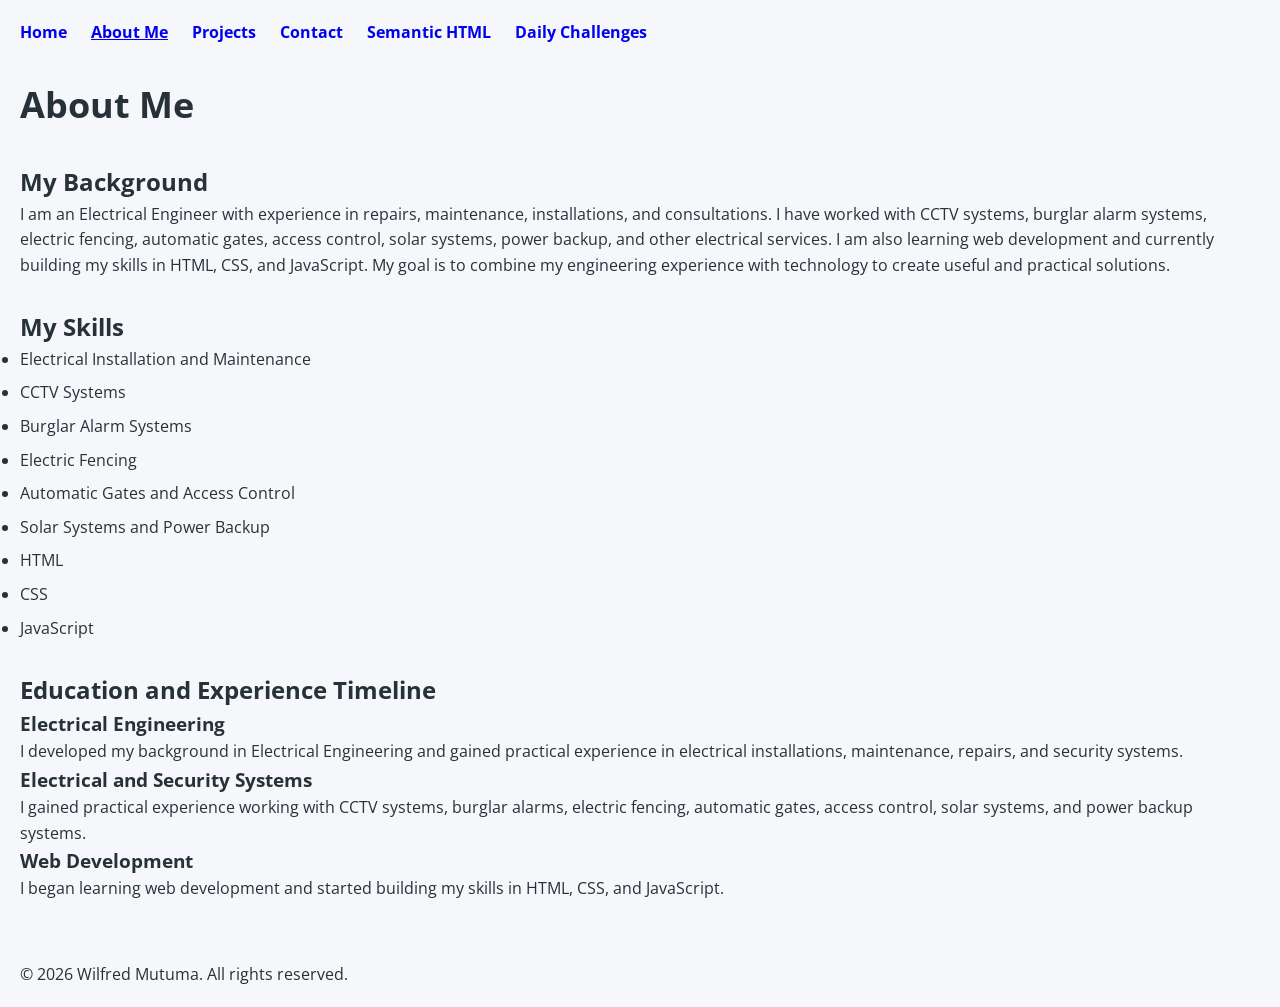
==== about.html @ d461689f "Add: Week 1 portfolio as the starting point" ====
<!DOCTYPE html>
<html lang="en">

<head>
    <meta charset="UTF-8">
    <meta name="viewport" content="width=device-width, initial-scale=1.0">

    <title>About Me - Wilfred Mutuma</title>

    <link rel="stylesheet" href="style.css">
</head>

<body>

    <header>

        <nav>
            <a href="index.html">Home</a>
            <a href="about.html" aria-current="page">About Me</a>
            <a href="projects.html">Projects</a>
            <a href="contact.html">Contact</a>
            <a href="semantic-conversion.html">Semantic HTML</a>
            <a href="daily-challenges.html">Daily Challenges</a>
        </nav>

        <h1>About Me</h1>

    </header>

    <main>

        <section>
            <h2>My Background</h2>

            <p>
                I am an Electrical Engineer with experience in repairs, maintenance,
                installations, and consultations. I have worked with CCTV systems,
                burglar alarm systems, electric fencing, automatic gates, access control,
                solar systems, power backup, and other electrical services.

                I am also learning web development and currently building my skills in
                HTML, CSS, and JavaScript. My goal is to combine my engineering experience
                with technology to create useful and practical solutions.
            </p>
        </section>

        <section>
            <h2>My Skills</h2>

            <ul>
                <li>Electrical Installation and Maintenance</li>
                <li>CCTV Systems</li>
                <li>Burglar Alarm Systems</li>
                <li>Electric Fencing</li>
                <li>Automatic Gates and Access Control</li>
                <li>Solar Systems and Power Backup</li>
                <li>HTML</li>
                <li>CSS</li>
                <li>JavaScript</li>
            </ul>
        </section>

        <section>
    <h2>Education and Experience Timeline</h2>

    <article>
        <h3>Electrical Engineering</h3>

        <p>
            I developed my background in Electrical Engineering and gained
            practical experience in electrical installations, maintenance,
            repairs, and security systems.
        </p>
    </article>

    <article>
        <h3>Electrical and Security Systems</h3>

        <p>
            I gained practical experience working with CCTV systems,
            burglar alarms, electric fencing, automatic gates, access control,
            solar systems, and power backup systems.
        </p>
    </article>

    <article>
        <h3>Web Development</h3>

        <p>
            I began learning web development and started building my skills
            in HTML, CSS, and JavaScript.
        </p>
    </article>

</section>

    </main>

    <footer>
        <p>&copy; 2026 Wilfred Mutuma. All rights reserved.</p>
    </footer>

</body>

</html>
---- style.css ----
/* Google Fonts */
@import url('https://fonts.googleapis.com/css2?family=Open+Sans:wght@400;600;700&family=Poppins:wght@400;500;600;700&display=swap');

/* Website design variables */
:root {
    --font-heading: 'Poppins', sans-serif;
    --font-body: 'Open Sans', sans-serif;

    --font-base: 1rem;
    --font-lg: 1.125rem;
    --font-xl: 1.25rem;
    --font-2xl: 1.5rem;
    --font-3xl: 1.875rem;
    --font-4xl: 2.25rem;

    --color-primary: #173b67;
    --color-secondary: #0f9d8a;
    --color-background: #f5f7fa;
    --color-text: #263238;
    --color-muted: #64748b;
}

/* CSS Reset */
* {
    margin: 0;
    padding: 0;
    box-sizing: border-box;
}

body {
    font-family: var(--font-body);
    font-size: var(--font-base);
    line-height: 1.6;
    color: var(--color-text);
    background-color: var(--color-background);
    padding: 20px;
}
nav {
    margin-bottom: 30px;
}

nav a {
    margin-right: 20px;
    text-decoration: none;
    font-weight: bold;
}
nav a[aria-current="page"] {
    text-decoration: underline;
}
h1 {
    font-size: 36px;
    margin-bottom: 20px;
}

h2 {
    margin-top: 30px;
}
img {
    max-width: 300px;
    height: auto;
}
form {
    max-width: 600px;
}

form label {
    display: block;
    margin-top: 15px;
}

form input,
form select,
form textarea {
    display: block;
    width: 100%;
    max-width: 500px;
    padding: 10px;
    margin-top: 5px;
    box-sizing: border-box;
}
form textarea {
    height: 150px;
    resize: vertical;
}
form button {
    margin-top: 20px;
    padding: 10px 20px;
    font-size: 16px;
    cursor: pointer;
}
fieldset {
    padding: 20px;
}
fieldset {
    border: 1px solid #ccc;
    border-radius: 5px;
}
nav a:hover {
    text-decoration: underline;
}
p {
    line-height: 1.6;
}
li {
    margin-bottom: 8px;
}
footer {
    margin-top: 40px;
    padding-top: 20px;
}
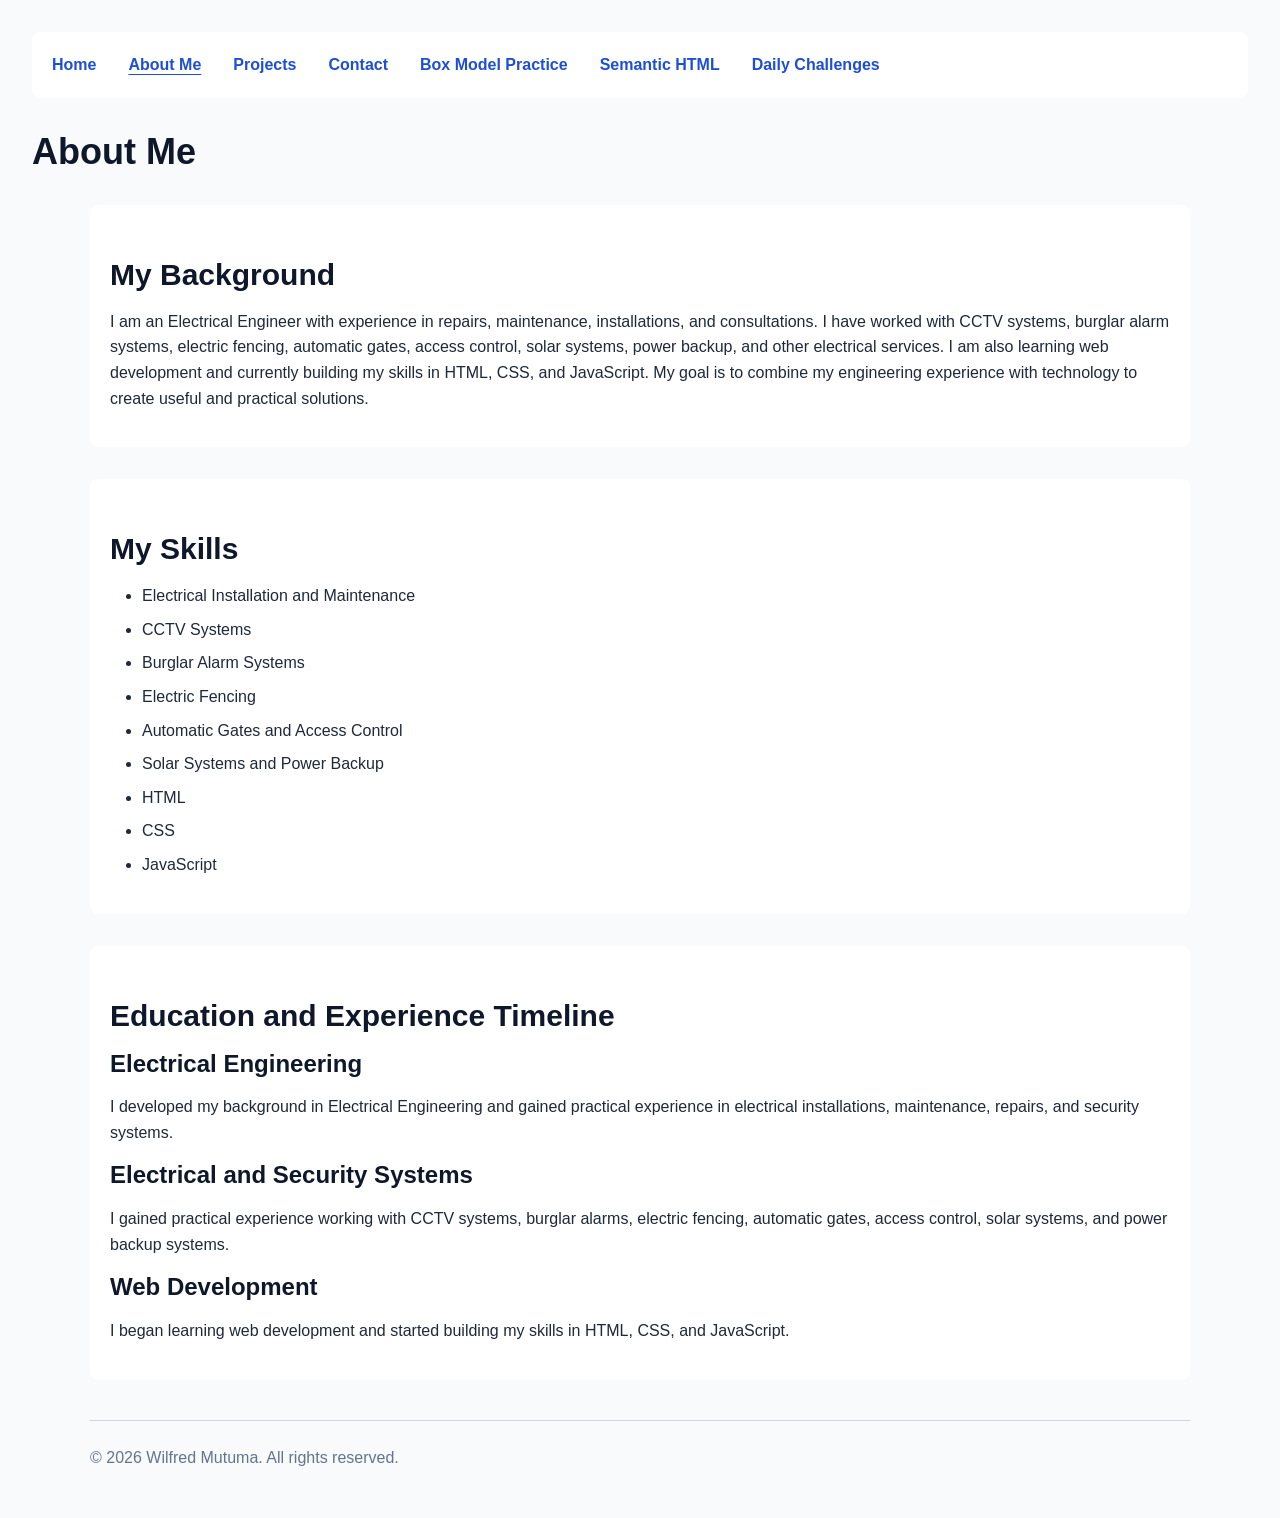
==== commit 28cfc5ba: "Complete Week 2 CSS layout and responsive design" ====
--- a/about.html
+++ b/about.html
@@ -7,7 +7,7 @@
 
     <title>About Me - Wilfred Mutuma</title>
 
-    <link rel="stylesheet" href="style.css">
+    <link rel="stylesheet" href="styles.css">
 </head>
 
 <body>
@@ -19,6 +19,7 @@
             <a href="about.html" aria-current="page">About Me</a>
             <a href="projects.html">Projects</a>
             <a href="contact.html">Contact</a>
+            <a href="box-model-practice.html">Box Model Practice</a>
             <a href="semantic-conversion.html">Semantic HTML</a>
             <a href="daily-challenges.html">Daily Challenges</a>
         </nav>
--- a/styles.css
+++ b/styles.css
@@ -0,0 +1,735 @@
+
+/* ========================================
+   1. CSS VARIABLES: COLOURS AND TYPOGRAPHY
+======================================== */
+
+:root {
+    /* Colour system */
+    --color-primary: #1d4ed8;
+    --color-secondary: #0f172a;
+    --color-background: #f8fafc;
+    --color-surface: #ffffff;
+    --color-text: #1e293b;
+    --color-muted: #64748b;
+    --color-primary-light: #dbeafe;
+    --color-primary-dark: #1e40af;
+    --color-border: #cbd5e1;
+    --color-danger: #b91c1c;
+    --color-success: #15803d;
+
+    /* Typography scale */
+    --font-xs: 0.75rem;
+    --font-sm: 0.875rem;
+    --font-base: 1rem;
+    --font-lg: 1.125rem;
+    --font-xl: 1.25rem;
+    --font-2xl: 1.5rem;
+    --font-3xl: 1.875rem;
+    --font-4xl: 2.25rem;
+
+    /* Spacing */
+    --space-xs: 0.25rem;
+    --space-sm: 0.5rem;
+    --space-md: 1rem;
+    --space-lg: 1.5rem;
+    --space-xl: 2rem;
+    --space-2xl: 3rem;
+
+    /* Layout */
+    --content-width: 1100px;
+    --border-radius: 8px;
+    --shadow: 0 2px 8px rgb(15 23 42 / 8%);
+}
+
+/* ========================================
+   2. RESET AND BOX MODEL
+======================================== */
+
+*,
+*::before,
+*::after {
+    margin: 0;
+    padding: 0;
+    box-sizing: border-box;
+}
+
+html {
+    scroll-behavior: smooth;
+}
+
+body {
+    font-family: Arial, Helvetica, sans-serif;
+    font-size: var(--font-base);
+    line-height: 1.6;
+    color: var(--color-text);
+    background-color: var(--color-background);
+    padding: var(--space-md);
+}
+
+/* ========================================
+   3. TYPOGRAPHY SYSTEM
+======================================== */
+
+h1,
+h2,
+h3,
+h4,
+h5,
+h6 {
+    font-family: Arial, Helvetica, sans-serif;
+    line-height: 1.2;
+    color: var(--color-secondary);
+    margin-bottom: var(--space-md);
+}
+
+h1 {
+    font-size: var(--font-4xl);
+}
+
+h2 {
+    font-size: var(--font-3xl);
+    margin-top: var(--space-xl);
+}
+
+h3 {
+    font-size: var(--font-2xl);
+}
+
+h4 {
+    font-size: var(--font-xl);
+}
+
+p {
+    font-size: var(--font-base);
+    line-height: 1.6;
+    margin-bottom: var(--space-md);
+}
+
+small {
+    font-size: var(--font-sm);
+    color: var(--color-muted);
+}
+
+ul,
+ol {
+    padding-left: var(--space-xl);
+    margin-bottom: var(--space-md);
+}
+
+li {
+    margin-bottom: var(--space-sm);
+}
+
+strong {
+    font-weight: 700;
+}
+
+/* ========================================
+   4. LINKS AND NAVIGATION
+======================================== */
+
+nav {
+    display: flex;
+    flex-wrap: wrap;
+    align-items: center;
+    gap: var(--space-md);
+    margin-bottom: var(--space-xl);
+    padding: var(--space-md);
+    background-color: var(--color-surface);
+    border-radius: var(--border-radius);
+}
+
+nav a {
+    color: var(--color-primary);
+    font-weight: bold;
+    text-decoration: none;
+}
+
+nav a[aria-current="page"] {
+    text-decoration: underline;
+    text-underline-offset: 4px;
+}
+
+a {
+    color: var(--color-primary);
+    text-underline-offset: 3px;
+    -webkit-tap-highlight-color: transparent;
+}
+
+a:hover {
+    color: var(--color-primary-dark);
+    text-decoration: underline;
+}
+
+nav a:hover {
+    text-decoration: underline;
+}
+
+/* Visible keyboard focus */
+a:focus-visible,
+button:focus-visible,
+input:focus-visible,
+select:focus-visible,
+textarea:focus-visible {
+    outline: 3px solid var(--color-primary);
+    outline-offset: 3px;
+}
+
+/* ========================================
+   5. IMAGES
+======================================== */
+
+img {
+    display: block;
+    max-width: 100%;
+    height: auto;
+    border-radius: var(--border-radius);
+}
+
+figure {
+    margin-bottom: var(--space-lg);
+}
+
+figcaption {
+    margin-top: var(--space-sm);
+    font-size: var(--font-sm);
+    color: var(--color-muted);
+}
+
+/* ========================================
+   6. FORMS AND BUTTONS
+======================================== */
+
+form {
+    width: 100%;
+    max-width: 600px;
+}
+
+form label {
+    display: block;
+    margin-top: var(--space-md);
+    font-weight: bold;
+}
+
+form input,
+form select,
+form textarea {
+    display: block;
+    width: 100%;
+    max-width: 500px;
+    padding: 0.75rem;
+    margin-top: var(--space-sm);
+    border: 1px solid var(--color-border);
+    border-radius: 4px;
+    background-color: var(--color-surface);
+    color: var(--color-text);
+    font: inherit;
+}
+
+form textarea {
+    min-height: 150px;
+    resize: vertical;
+}
+
+form input:focus,
+form select:focus,
+form textarea:focus {
+    border-color: var(--color-primary);
+}
+
+form input:invalid:not(:placeholder-shown),
+form textarea:invalid:not(:placeholder-shown) {
+    border-color: var(--color-danger);
+}
+
+form button,
+button {
+    display: inline-block;
+    margin-top: var(--space-lg);
+    padding: 0.75rem 1.25rem;
+    border: none;
+    border-radius: 4px;
+    background-color: var(--color-primary);
+    color: #ffffff;
+    font: inherit;
+    font-weight: bold;
+    cursor: pointer;
+    transition: background-color 0.2s ease;
+    -webkit-tap-highlight-color: transparent;
+}
+
+form button:hover,
+button:hover {
+    background-color: var(--color-primary-dark);
+}
+
+button:disabled {
+    background-color: var(--color-muted);
+    cursor: not-allowed;
+}
+
+fieldset {
+    padding: var(--space-lg);
+    border: 1px solid var(--color-border);
+    border-radius: var(--border-radius);
+}
+
+legend {
+    padding-inline: var(--space-sm);
+    font-weight: bold;
+}
+
+/* Secondary button */
+.button-secondary {
+    background-color: var(--color-secondary);
+}
+
+.button-secondary:hover {
+    background-color: var(--color-muted);
+}
+
+/* ========================================
+   7. MAIN CONTENT AND FOOTER
+======================================== */
+
+main {
+    width: 100%;
+    max-width: var(--content-width);
+    margin-inline: auto;
+}
+
+section {
+    margin-bottom: var(--space-xl);
+    padding: 1.25rem;
+    background-color: var(--color-surface);
+    border-radius: var(--border-radius);
+}
+
+footer {
+    margin-top: 40px;
+    padding-top: var(--space-lg);
+    border-top: 1px solid var(--color-border);
+    color: var(--color-muted);
+}
+
+/* ========================================
+   8. REUSABLE CARDS
+======================================== */
+
+.card {
+    padding: var(--space-lg);
+    margin-bottom: var(--space-lg);
+    background-color: var(--color-surface);
+    border: 1px solid var(--color-border);
+    border-radius: var(--border-radius);
+    box-shadow: var(--shadow);
+}
+
+.card h2,
+.card h3 {
+    margin-top: 0;
+}
+
+.card img {
+    width: 100%;
+    height: auto;
+}
+
+.card p:last-child {
+    margin-bottom: 0;
+}
+
+/* ========================================
+   9. BOX MODEL PRACTICE
+======================================== */
+
+/* Four box model examples */
+.box-examples {
+    display: grid;
+    grid-template-columns: repeat(
+        auto-fit,
+        minmax(min(100%, 220px), 1fr)
+    );
+    gap: var(--space-md);
+    margin-top: var(--space-md);
+}
+
+.model-box {
+    padding: 16px;
+    border: 2px solid var(--color-border);
+    background-color: var(--color-primary-light);
+}
+
+.model-box p {
+    margin-top: var(--space-sm);
+}
+
+.content-box {
+    background-color: var(--color-primary-light);
+    border-color: var(--color-border);
+}
+
+.padding-box {
+    padding: 28px;
+    background-color: #bfdbfe;
+    border-color: var(--color-primary);
+}
+
+.border-box-example {
+    border: 5px solid var(--color-primary);
+    background-color: var(--color-primary-light);
+}
+
+.margin-box {
+    margin: 12px;
+    padding: 12px;
+    border: 2px dashed var(--color-primary);
+    background-color: #eff6ff;
+    outline: 1px dotted var(--color-muted);
+    outline-offset: 4px;
+}
+
+/* Exercise: total width of 300px */
+.broken-box {
+    width: 300px;
+    max-width: 100%;
+    padding: 20px;
+    border: 1px solid var(--color-border);
+    background-color: var(--color-primary-light);
+    margin-top: var(--space-md);
+}
+
+.broken-box p {
+    margin: 0;
+}
+
+/* Exercise: portfolio card with total width of 300px */
+.practice-card {
+    width: 300px;
+    max-width: 100%;
+    padding: 20px;
+    border: 1px solid var(--color-border);
+    border-radius: var(--border-radius);
+    background-color: var(--color-surface);
+    margin-top: var(--space-md);
+}
+
+.practice-card img {
+    display: block;
+    width: 100%;
+    max-width: 100%;
+    height: auto;
+}
+
+.practice-card-content {
+    padding-top: 16px;
+}
+
+.practice-card h3 {
+    margin-bottom: 15px;
+}
+
+/* ========================================
+   10. FLEXBOX LAYOUT
+======================================== */
+
+.flex-container {
+    display: flex;
+    flex-wrap: wrap;
+    gap: var(--space-md);
+    align-items: center;
+}
+
+.flex-item {
+    flex: 1 1 200px;
+    padding: var(--space-lg);
+    background-color: var(--color-primary-light);
+    border: 1px solid var(--color-border);
+    border-radius: var(--border-radius);
+}
+
+.flex-center {
+    display: flex;
+    justify-content: center;
+    align-items: center;
+    gap: var(--space-md);
+}
+
+.flex-between {
+    display: flex;
+    flex-wrap: wrap;
+    justify-content: space-between;
+    align-items: center;
+    gap: var(--space-md);
+}
+
+/* ========================================
+   11. CSS GRID LAYOUT
+======================================== */
+
+.grid-container {
+    display: grid;
+    grid-template-columns: repeat(3, minmax(0, 1fr));
+    gap: var(--space-lg);
+    margin-top: var(--space-md);
+}
+
+.grid-item {
+    min-width: 0;
+    padding: var(--space-lg);
+    background-color: var(--color-primary-light);
+    border: 1px solid var(--color-border);
+    border-radius: var(--border-radius);
+}
+
+.grid-item h3 {
+    margin-top: 0;
+}
+
+.grid-item p:last-child {
+    margin-bottom: 0;
+}
+
+/* Responsive grid: tablets */
+@media (max-width: 767px) {
+    .grid-container {
+        grid-template-columns: repeat(2, minmax(0, 1fr));
+    }
+}
+
+/* Responsive grid: small phones */
+@media (max-width: 480px) {
+    .grid-container {
+        grid-template-columns: 1fr;
+    }
+}
+
+
+/* ========================================
+   12. PROJECTS AND CONTENT LISTS
+======================================== */
+
+.project-list {
+    display: grid;
+    grid-template-columns: repeat(
+        auto-fit,
+        minmax(min(100%, 250px), 1fr)
+    );
+    gap: var(--space-lg);
+}
+
+.project-list article {
+    padding: var(--space-lg);
+    background-color: var(--color-surface);
+    border: 1px solid var(--color-border);
+    border-radius: var(--border-radius);
+    box-shadow: var(--shadow);
+}
+
+.project-list article h2,
+.project-list article h3 {
+    margin-top: 0;
+}
+
+.project-list article img {
+    width: 100%;
+    margin-bottom: var(--space-md);
+}
+
+
+/* ========================================
+   13. MOBILE-FIRST RESPONSIVE DESIGN
+======================================== */
+
+/* Base styles: start with small screens */
+body {
+    padding: var(--space-md);
+}
+
+main {
+    width: 100%;
+    max-width: var(--content-width);
+    margin-inline: auto;
+}
+
+nav {
+    display: flex;
+    flex-wrap: wrap;
+    align-items: center;
+    gap: var(--space-sm);
+}
+
+nav a {
+    padding: var(--space-xs);
+}
+
+img {
+    max-width: 100%;
+    height: auto;
+}
+
+/* Project cards: one column by default */
+.project-list {
+    display: grid;
+    grid-template-columns: 1fr;
+    gap: var(--space-lg);
+}
+
+/* Grid practice: one column by default */
+.grid-container {
+    display: grid;
+    grid-template-columns: 1fr;
+    gap: var(--space-lg);
+}
+
+/* Learning cards: wrap on smaller screens */
+.flex-container {
+    display: flex;
+    flex-wrap: wrap;
+    gap: var(--space-md);
+}
+
+.flex-item {
+    flex: 1 1 100%;
+    min-width: 0;
+}
+
+/* Tablet screens */
+@media (min-width: 600px) {
+    body {
+        padding: var(--space-lg);
+    }
+
+    .project-list,
+    .grid-container {
+        grid-template-columns: repeat(2, minmax(0, 1fr));
+    }
+
+    .flex-item {
+        flex: 1 1 40%;
+    }
+
+    nav {
+        gap: var(--space-md);
+    }
+}
+
+/* Desktop screens */
+@media (min-width: 900px) {
+    body {
+        padding: var(--space-xl);
+    }
+
+    .project-list,
+    .grid-container {
+        grid-template-columns: repeat(3, minmax(0, 1fr));
+    }
+
+    .flex-item {
+        flex: 1 1 200px;
+    }
+
+    nav {
+        gap: var(--space-lg);
+    }
+}
+
+
+/* ========================================
+   14. REDUCED MOTION ACCESSIBILITY
+======================================== */
+
+@media (prefers-reduced-motion: reduce) {
+    html {
+        scroll-behavior: auto;
+    }
+
+    *,
+    *::before,
+    *::after {
+        transition-duration: 0.01ms !important;
+        animation-duration: 0.01ms !important;
+        animation-iteration-count: 1 !important;
+    }
+}
+
+
+/* ========================================
+   15. POLISH AND REFINEMENT
+======================================== */
+
+/* Consistent spacing for page headers */
+header {
+    margin-bottom: var(--space-xl);
+}
+
+header p {
+    max-width: 70ch;
+}
+
+/* Smooth, consistent card presentation */
+.card,
+.project-list article,
+.grid-item,
+.flex-item {
+    border-radius: var(--border-radius);
+    overflow-wrap: anywhere;
+}
+
+/* Improve project card links */
+.project-list article a {
+    display: inline-block;
+    margin-top: var(--space-sm);
+    font-weight: bold;
+}
+
+/* Consistent link and button interactions */
+a,
+button {
+    transition: color 0.2s ease, background-color 0.2s ease;
+}
+
+/* Prevent long text from breaking layouts */
+p,
+li {
+    overflow-wrap: break-word;
+}
+
+/* Keep form controls readable */
+input,
+select,
+textarea,
+button {
+    font: inherit;
+}
+
+input,
+select,
+textarea {
+    max-width: 100%;
+}
+
+/* Better spacing for page sections */
+section + section {
+    margin-top: var(--space-xl);
+}
+
+/* Clear visual separation for footer */
+footer {
+    max-width: var(--content-width);
+    margin-inline: auto;
+}
+
+/* Respect users who prefer less motion */
+@media (prefers-reduced-motion: reduce) {
+    html {
+        scroll-behavior: auto;
+    }
+
+    *,
+    *::before,
+    *::after {
+        transition: none !important;
+        animation: none !important;
+    }
+}
